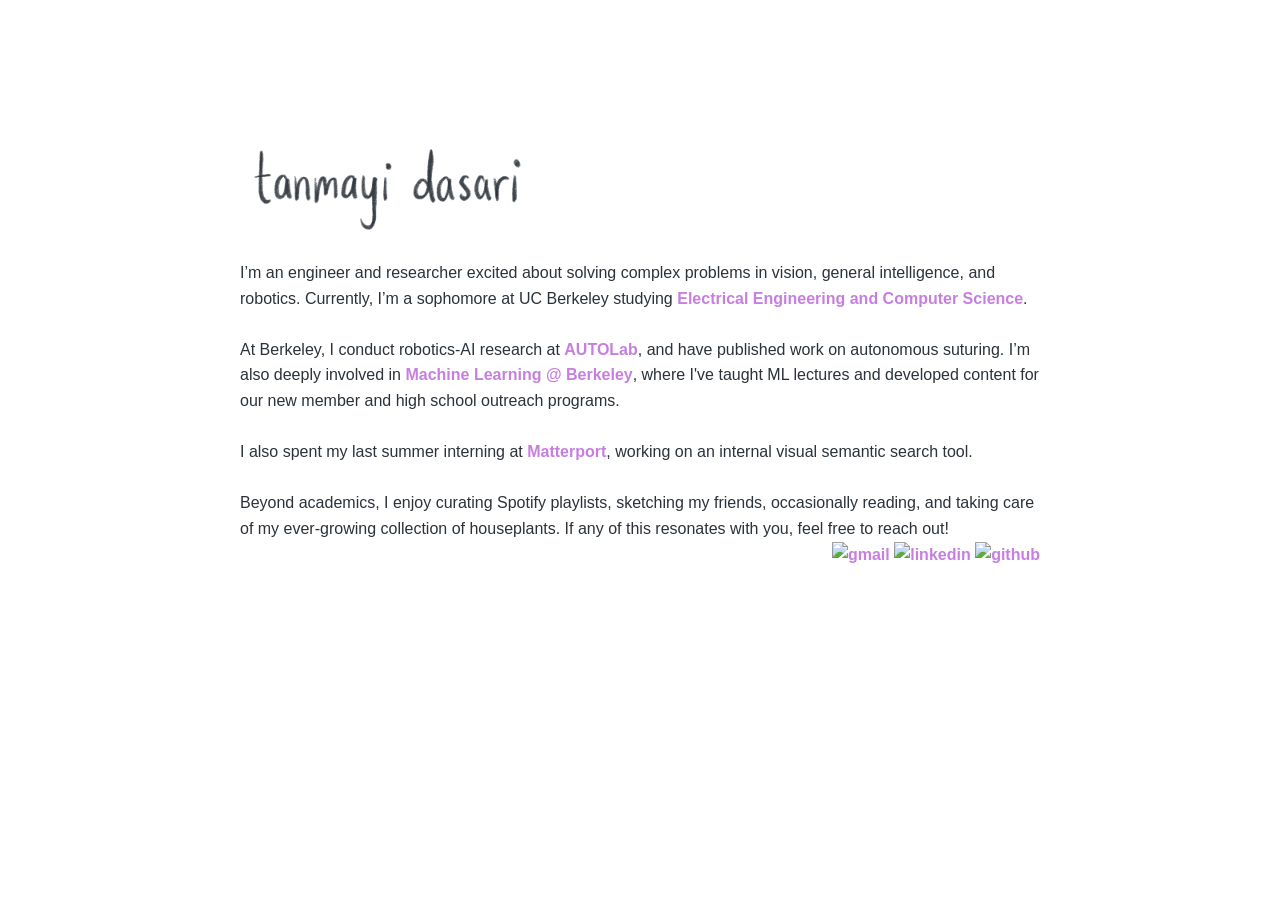
==== index.html @ 6c3cdc27 "some updates" ====
<!DOCTYPE html>
<html lang="en">
<head>
    <meta charset="UTF-8">
    <meta name="viewport" content="width=device-width, initial-scale=1.0">
    <title>tanmayi dasari</title>
    <link rel="stylesheet" href="styles.css">
</head>
<body>
    <header>
    </header>

    <main>
        <section id="about" class="section">
            <div class="section-content">
                <p class="title">
                    <img src="assets/name.png" alt="tanmayi dasari" height="150">
                </p>
                <p>
                    I’m an engineer and researcher excited about solving complex problems in vision, general intelligence, and robotics. Currently, I’m a sophomore at UC Berkeley studying <a href="#coursework"/>Electrical Engineering and Computer Science</a>.
                    <br>
                    <br>
                    At Berkeley, I conduct robotics-AI research at <a href=https://autolab.berkeley.edu>AUTOLab</a>, and have published work on autonomous suturing. I’m also deeply involved in <a href=https://ml.studentorg.berkeley.edu/>Machine Learning @ Berkeley</a>, where I've taught ML lectures and developed content for our new member and high school outreach programs.
                    <br>
                    <br>
                    I also spent my last summer interning at <a href=https://matterport.com/>Matterport</a>, working on an internal visual semantic search tool.
                    <br>
                    <br>
                    Beyond academics, I enjoy curating Spotify playlists, sketching my friends, occasionally reading, and taking care of my ever-growing collection of houseplants. If any of this resonates with you, feel free to reach out!
                </p>

                <p class="contact-links">
                    <a href="mailto:tanmayi_dasari@berkeley.edu">
                        <img src="assets/mail_icon1.png" alt="gmail" height="110">
                    </a>
                    <a href="https://www.linkedin.com/in/tanmayi-dasari/">
                        <img src="assets/linkedin_icon1.png" alt="linkedin" height="110">
                    </a>
                    <a href="https://github.com/tanmayi2">
                        <img src="assets/github_icon1.png" alt="github" height="110">
                    </a>
                </p>
            </div>
        </section>
    </main>
    
</body>
---- styles.css ----
:root {
    --background-color: #ffffff;
    --text-color: #2b323a;
    --white: #ffffff;
    --purple: #c77ee1;
    --green: #72d672;
    --blue: #010dff;
}

* {
    margin: 0;
    padding: 0;
    box-sizing: border-box;
    scroll-behavior: smooth;
}

body {
    font-family: 'Arial', sans-serif;
    line-height: 1.6;
    color: var(--text-color);
    overflow-x: hidden;
}

a {
    color: var(--purple);
    text-decoration: none;
    font-weight: bold;
    transition: color 0.3s ease;
}  

a:hover {
    color: var(--blue);
    text-decoration: none;
    font-weight: bold;
    transition: color 0.3s ease;
}



/* Sections */

.section {
    width: 100vw;
    display: flex;
    align-items: center;
    justify-content: center;
    padding: 8% 10%;
    color: var(--text-color);
}

.section-content {
    text-align: left;
    max-width: 800px;
    width: 100%;
    color: var(--text-color);
}

.contact-links {
    text-align: right;
}

.contact-links a img {
    transition: opacity 0.3s ease;
}
.contact-links a:hover img {
    opacity: 0.6; /* transparent */
}
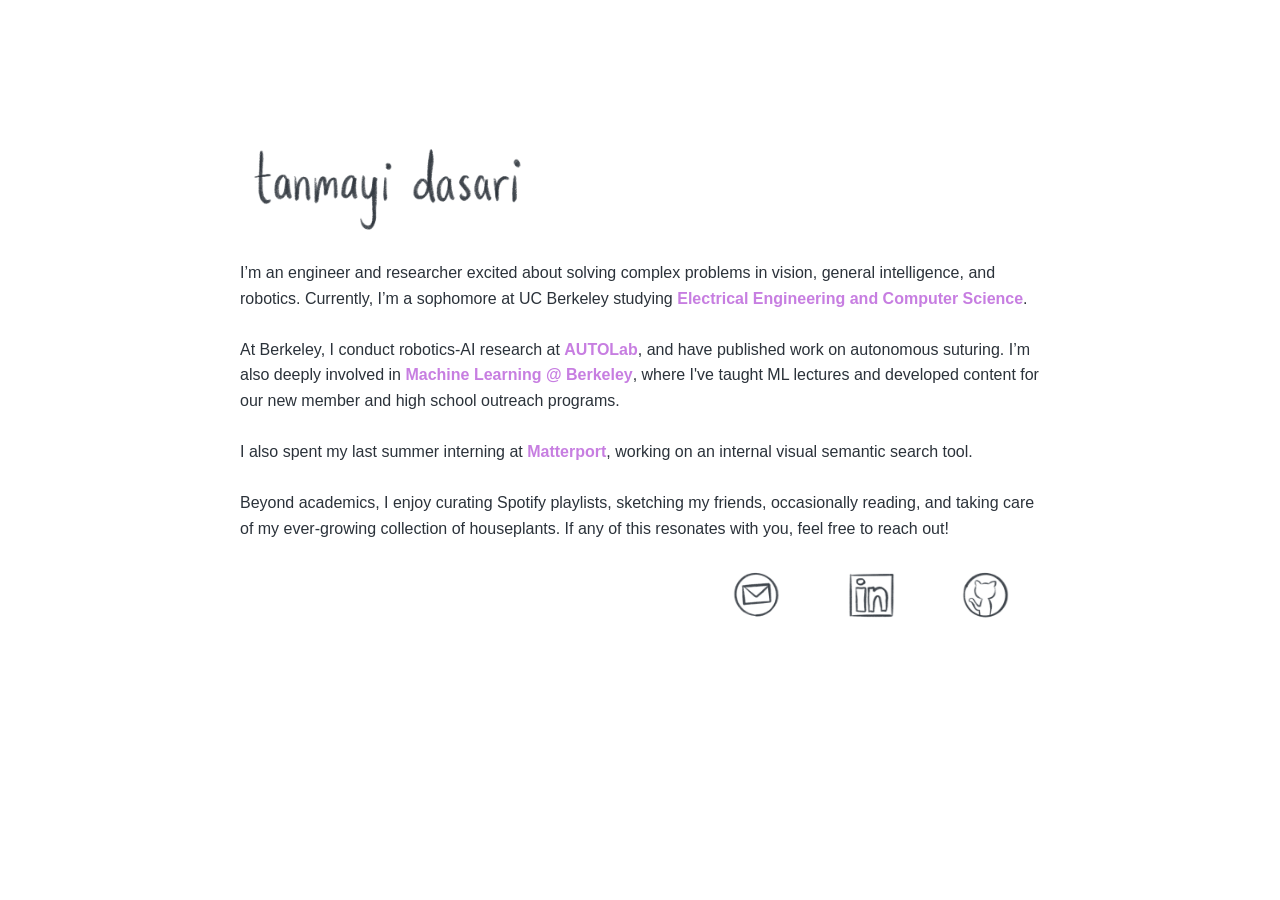
==== commit 9a8496e8: "fixed broken links" ====
--- a/index.html
+++ b/index.html
@@ -31,13 +31,13 @@
 
                 <p class="contact-links">
                     <a href="mailto:tanmayi_dasari@berkeley.edu">
-                        <img src="assets/mail_icon1.png" alt="gmail" height="110">
+                        <img src="assets/mail_icon.png" alt="gmail" height="110">
                     </a>
                     <a href="https://www.linkedin.com/in/tanmayi-dasari/">
-                        <img src="assets/linkedin_icon1.png" alt="linkedin" height="110">
+                        <img src="assets/linkedin_icon.png" alt="linkedin" height="110">
                     </a>
                     <a href="https://github.com/tanmayi2">
-                        <img src="assets/github_icon1.png" alt="github" height="110">
+                        <img src="assets/github_icon.png" alt="github" height="110">
                     </a>
                 </p>
             </div>
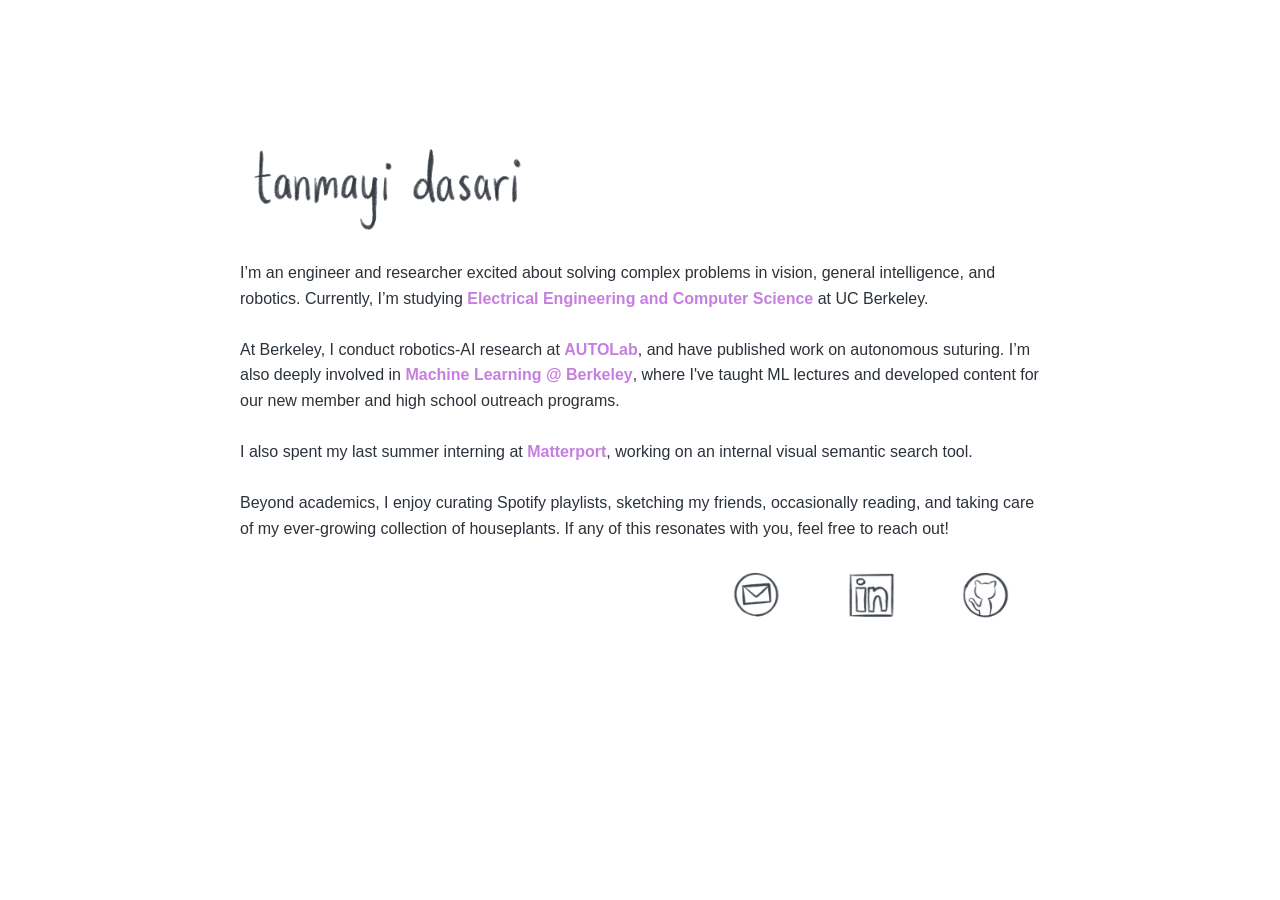
==== commit 9dc2242f: "update index.html" ====
--- a/index.html
+++ b/index.html
@@ -17,7 +17,7 @@
                     <img src="assets/name.png" alt="tanmayi dasari" height="150">
                 </p>
                 <p>
-                    I’m an engineer and researcher excited about solving complex problems in vision, general intelligence, and robotics. Currently, I’m a sophomore at UC Berkeley studying <a href="#coursework"/>Electrical Engineering and Computer Science</a>.
+                    I’m an engineer and researcher excited about solving complex problems in vision, general intelligence, and robotics. Currently, I’m studying <a href="#coursework"/>Electrical Engineering and Computer Science</a> at UC Berkeley.
                     <br>
                     <br>
                     At Berkeley, I conduct robotics-AI research at <a href=https://autolab.berkeley.edu>AUTOLab</a>, and have published work on autonomous suturing. I’m also deeply involved in <a href=https://ml.studentorg.berkeley.edu/>Machine Learning @ Berkeley</a>, where I've taught ML lectures and developed content for our new member and high school outreach programs.
@@ -44,4 +44,4 @@
         </section>
     </main>
     
-</body>+</body>
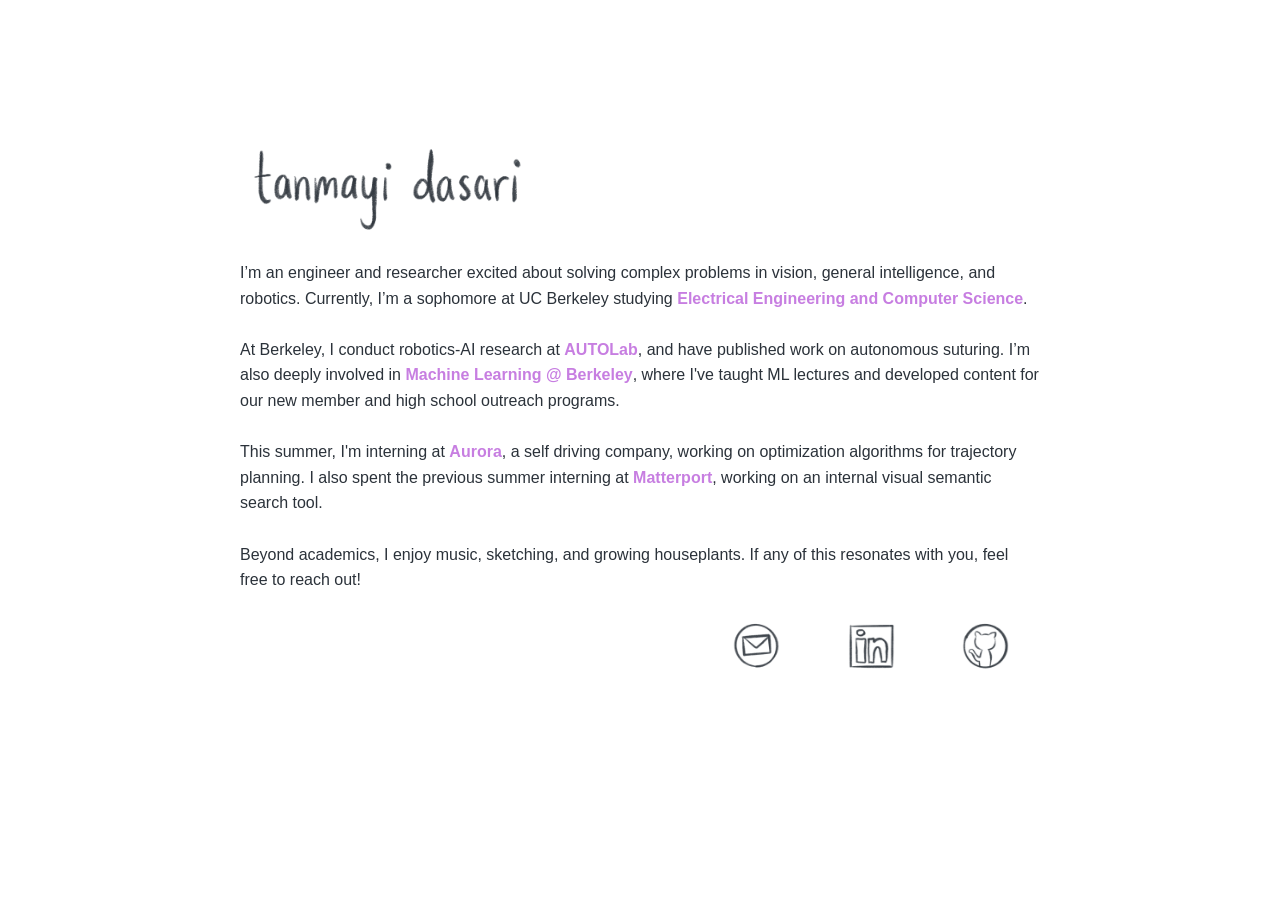
==== commit 2d49000c: "updated index" ====
--- a/index.html
+++ b/index.html
@@ -17,16 +17,16 @@
                     <img src="assets/name.png" alt="tanmayi dasari" height="150">
                 </p>
                 <p>
-                    I’m an engineer and researcher excited about solving complex problems in vision, general intelligence, and robotics. Currently, I’m studying <a href="#coursework"/>Electrical Engineering and Computer Science</a> at UC Berkeley.
+                    I’m an engineer and researcher excited about solving complex problems in vision, general intelligence, and robotics. Currently, I’m a sophomore at UC Berkeley studying <a href="#coursework"/>Electrical Engineering and Computer Science</a>.
                     <br>
                     <br>
                     At Berkeley, I conduct robotics-AI research at <a href=https://autolab.berkeley.edu>AUTOLab</a>, and have published work on autonomous suturing. I’m also deeply involved in <a href=https://ml.studentorg.berkeley.edu/>Machine Learning @ Berkeley</a>, where I've taught ML lectures and developed content for our new member and high school outreach programs.
                     <br>
                     <br>
-                    I also spent my last summer interning at <a href=https://matterport.com/>Matterport</a>, working on an internal visual semantic search tool.
+                    This summer, I'm interning at <a href=https://aurora.tech>Aurora</a>, a self driving company, working on optimization algorithms for trajectory planning. I also spent the previous summer interning at <a href=https://matterport.com/>Matterport</a>, working on an internal visual semantic search tool.
                     <br>
                     <br>
-                    Beyond academics, I enjoy curating Spotify playlists, sketching my friends, occasionally reading, and taking care of my ever-growing collection of houseplants. If any of this resonates with you, feel free to reach out!
+                    Beyond academics, I enjoy music, sketching, and growing houseplants. If any of this resonates with you, feel free to reach out!
                 </p>
 
                 <p class="contact-links">
@@ -44,4 +44,4 @@
         </section>
     </main>
     
-</body>
+</body>
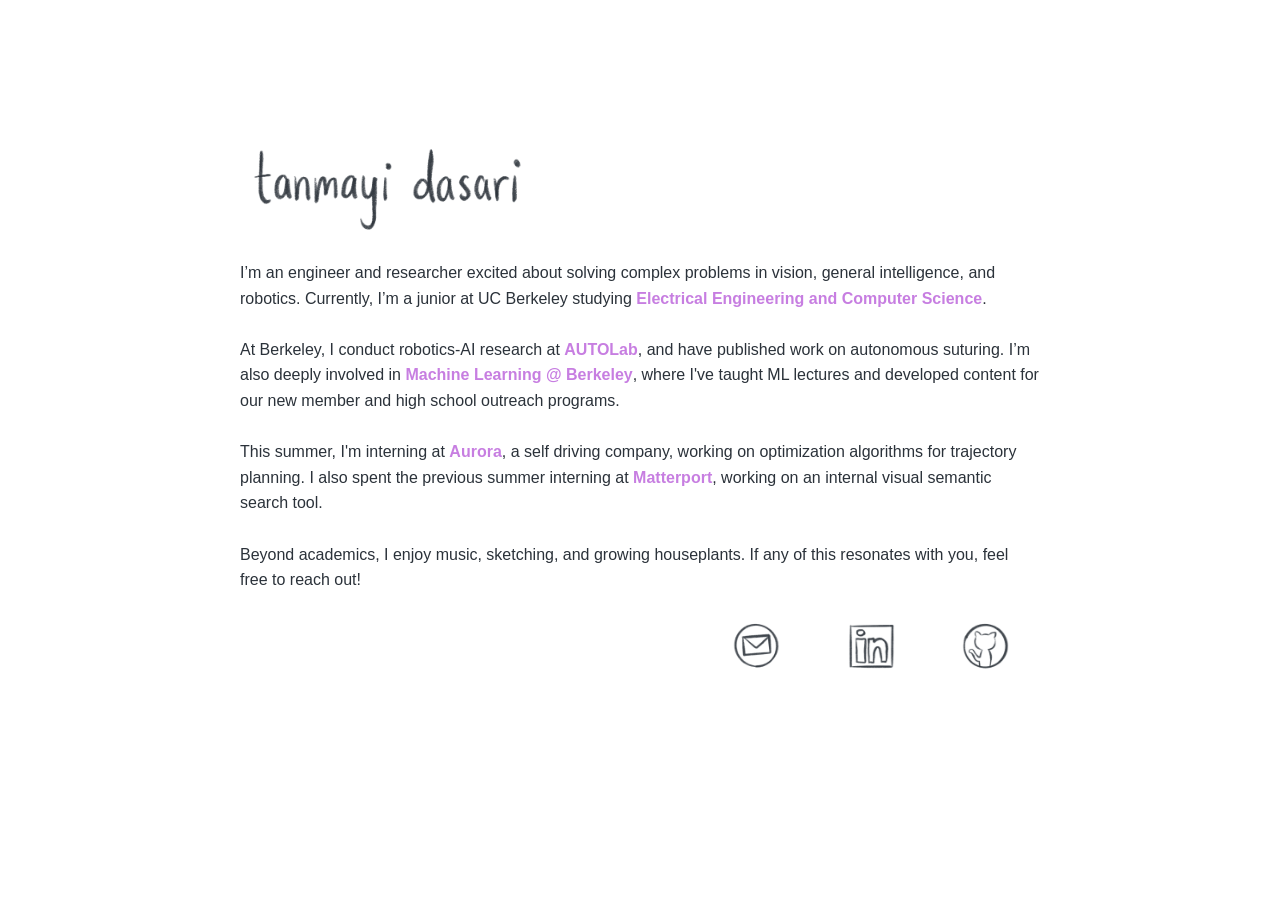
==== commit fff8c3e1: "changed year" ====
--- a/index.html
+++ b/index.html
@@ -17,7 +17,7 @@
                     <img src="assets/name.png" alt="tanmayi dasari" height="150">
                 </p>
                 <p>
-                    I’m an engineer and researcher excited about solving complex problems in vision, general intelligence, and robotics. Currently, I’m a sophomore at UC Berkeley studying <a href="#coursework"/>Electrical Engineering and Computer Science</a>.
+                    I’m an engineer and researcher excited about solving complex problems in vision, general intelligence, and robotics. Currently, I’m a junior at UC Berkeley studying <a href="#coursework"/>Electrical Engineering and Computer Science</a>.
                     <br>
                     <br>
                     At Berkeley, I conduct robotics-AI research at <a href=https://autolab.berkeley.edu>AUTOLab</a>, and have published work on autonomous suturing. I’m also deeply involved in <a href=https://ml.studentorg.berkeley.edu/>Machine Learning @ Berkeley</a>, where I've taught ML lectures and developed content for our new member and high school outreach programs.
@@ -44,4 +44,4 @@
         </section>
     </main>
     
-</body>+</body>
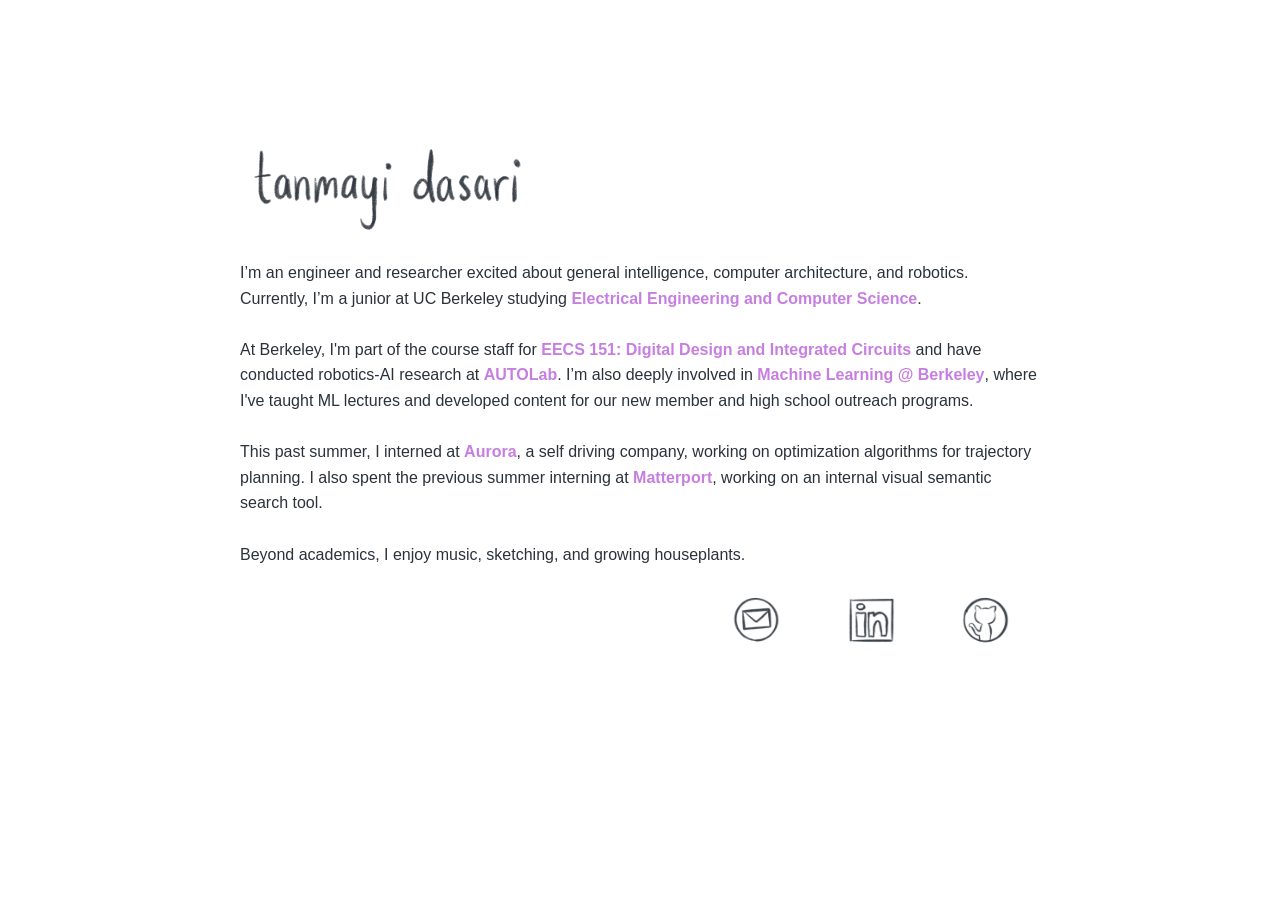
==== commit 2f118c2b: "update" ====
--- a/index.html
+++ b/index.html
@@ -17,16 +17,16 @@
                     <img src="assets/name.png" alt="tanmayi dasari" height="150">
                 </p>
                 <p>
-                    I’m an engineer and researcher excited about solving complex problems in vision, general intelligence, and robotics. Currently, I’m a junior at UC Berkeley studying <a href="#coursework"/>Electrical Engineering and Computer Science</a>.
+                    I’m an engineer and researcher excited about general intelligence, computer architecture, and robotics. Currently, I’m a junior at UC Berkeley studying <a href=https://eecs.berkeley.edu/>Electrical Engineering and Computer Science</a>.
                     <br>
                     <br>
-                    At Berkeley, I conduct robotics-AI research at <a href=https://autolab.berkeley.edu>AUTOLab</a>, and have published work on autonomous suturing. I’m also deeply involved in <a href=https://ml.studentorg.berkeley.edu/>Machine Learning @ Berkeley</a>, where I've taught ML lectures and developed content for our new member and high school outreach programs.
+                    At Berkeley, I'm part of the course staff for <a href=https://eecs151.org/>EECS 151: Digital Design and Integrated Circuits</a> and have conducted robotics-AI research at <a href=https://autolab.berkeley.edu>AUTOLab</a>. I’m also deeply involved in <a href=https://ml.studentorg.berkeley.edu/>Machine Learning @ Berkeley</a>, where I've taught ML lectures and developed content for our new member and high school outreach programs.
                     <br>
                     <br>
-                    This summer, I'm interning at <a href=https://aurora.tech>Aurora</a>, a self driving company, working on optimization algorithms for trajectory planning. I also spent the previous summer interning at <a href=https://matterport.com/>Matterport</a>, working on an internal visual semantic search tool.
+                    This past summer, I interned at <a href=https://aurora.tech>Aurora</a>, a self driving company, working on optimization algorithms for trajectory planning. I also spent the previous summer interning at <a href=https://matterport.com/>Matterport</a>, working on an internal visual semantic search tool.
                     <br>
                     <br>
-                    Beyond academics, I enjoy music, sketching, and growing houseplants. If any of this resonates with you, feel free to reach out!
+                    Beyond academics, I enjoy music, sketching, and growing houseplants.
                 </p>
 
                 <p class="contact-links">
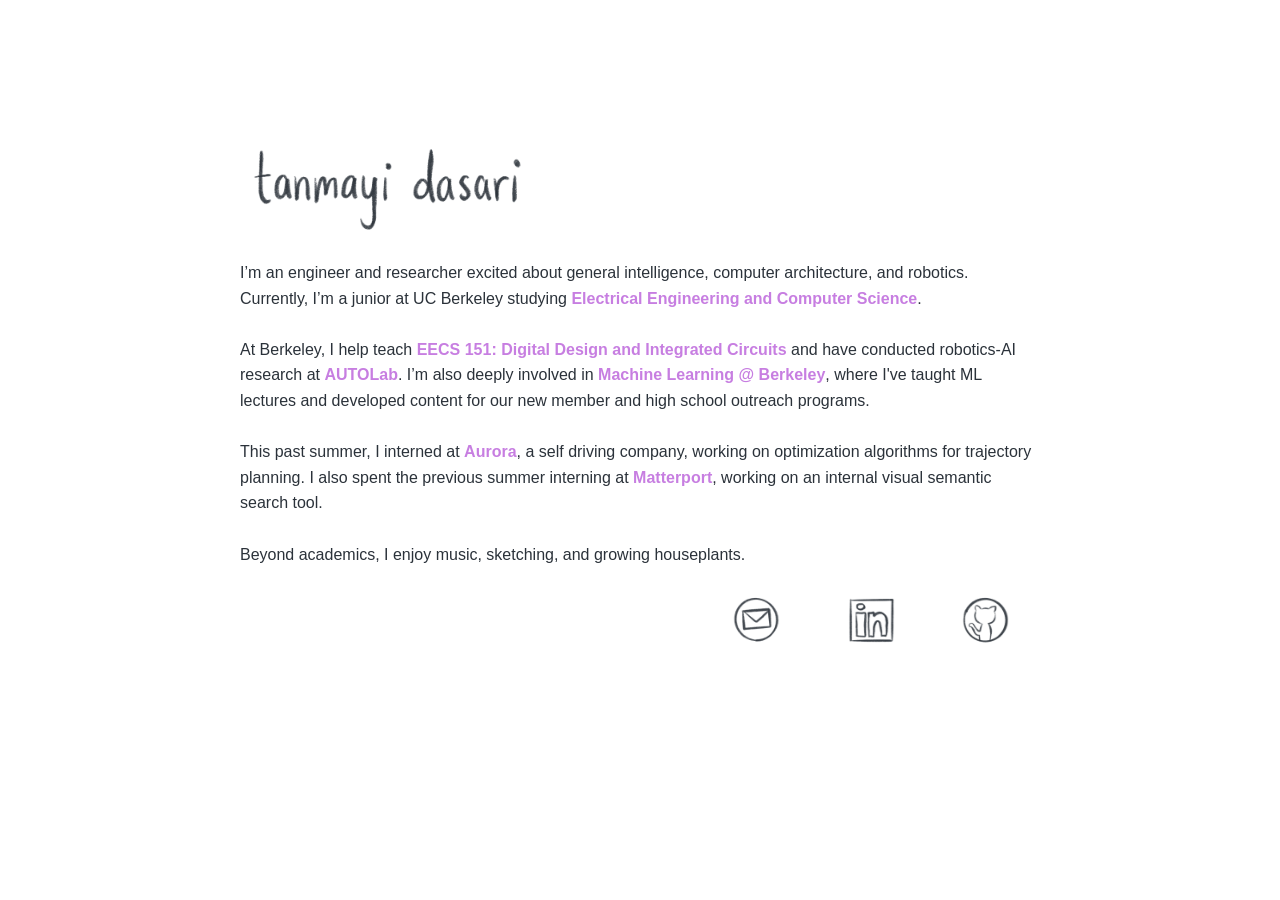
==== commit 82086e22: "update" ====
--- a/index.html
+++ b/index.html
@@ -20,7 +20,7 @@
                     I’m an engineer and researcher excited about general intelligence, computer architecture, and robotics. Currently, I’m a junior at UC Berkeley studying <a href=https://eecs.berkeley.edu/>Electrical Engineering and Computer Science</a>.
                     <br>
                     <br>
-                    At Berkeley, I'm part of the course staff for <a href=https://eecs151.org/>EECS 151: Digital Design and Integrated Circuits</a> and have conducted robotics-AI research at <a href=https://autolab.berkeley.edu>AUTOLab</a>. I’m also deeply involved in <a href=https://ml.studentorg.berkeley.edu/>Machine Learning @ Berkeley</a>, where I've taught ML lectures and developed content for our new member and high school outreach programs.
+                    At Berkeley, I help teach <a href=https://eecs151.org/>EECS 151: Digital Design and Integrated Circuits</a> and have conducted robotics-AI research at <a href=https://autolab.berkeley.edu>AUTOLab</a>. I’m also deeply involved in <a href=https://ml.studentorg.berkeley.edu/>Machine Learning @ Berkeley</a>, where I've taught ML lectures and developed content for our new member and high school outreach programs.
                     <br>
                     <br>
                     This past summer, I interned at <a href=https://aurora.tech>Aurora</a>, a self driving company, working on optimization algorithms for trajectory planning. I also spent the previous summer interning at <a href=https://matterport.com/>Matterport</a>, working on an internal visual semantic search tool.
